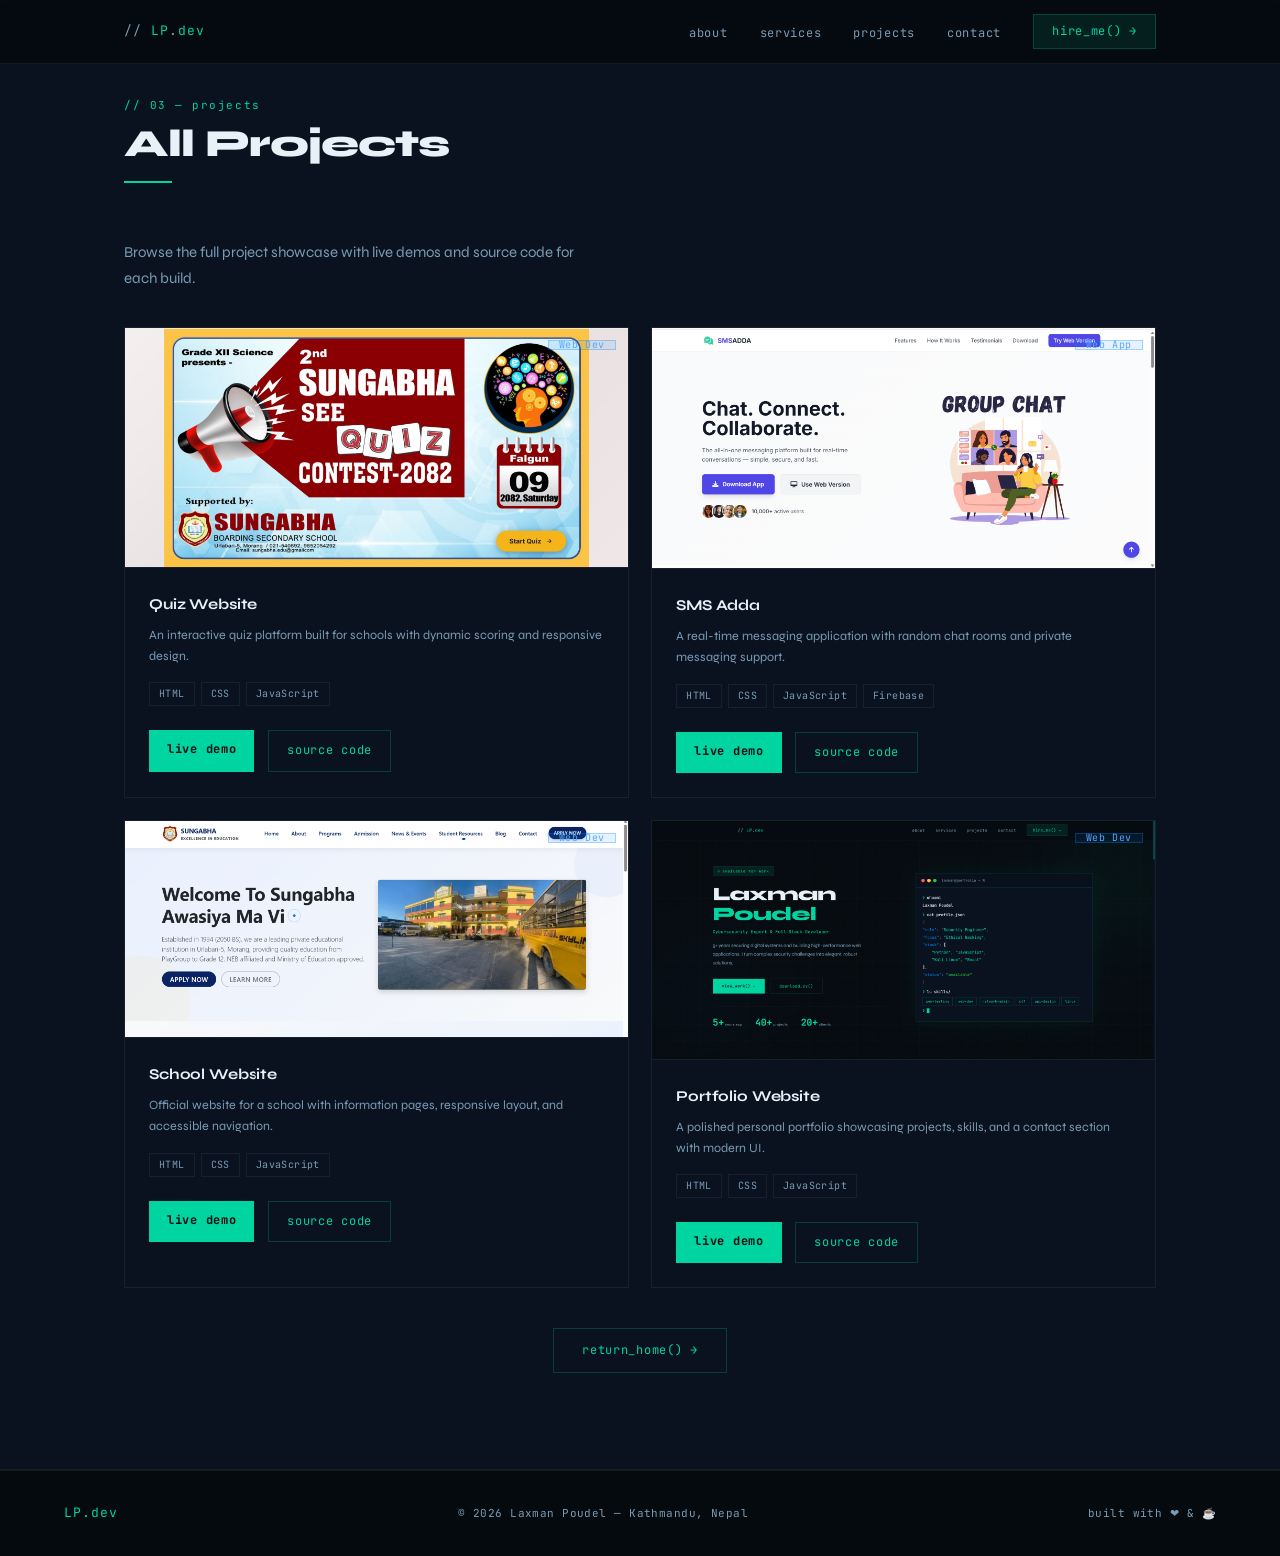
==== projects.html @ dfa95d4b "Add files via upload" ====
<!doctype html>
<html lang="en">
  <head>
    <meta charset="UTF-8" />
    <meta name="viewport" content="width=device-width, initial-scale=1.0" />
    <title>Projects — Laxman Poudel</title>
    <meta
      name="description"
      content="Explore live demos and source code for Laxman Poudel's portfolio projects."
    />
    <meta
      name="keywords"
      content="Laxman Poudel projects, cybersecurity projects, web development portfolio, portfolio showcase, project demos"
    />
    <meta name="robots" content="index, follow, max-snippet:-1, max-image-preview:large, max-video-preview:-1" />
    <link rel="canonical" href="https://laxman-poudel.com.np/projects.html" />
    <link rel="alternate" href="https://laxman-poudel.com.np/projects.html" hreflang="en" />

    <meta property="og:title" content="Projects — Laxman Poudel" />
    <meta property="og:description" content="Explore live demos and source code for Laxman Poudel's portfolio projects." />
    <meta property="og:image" content="https://laxman-poudel.com.np/favicon/android-chrome-512x512.png" />
    <meta property="og:url" content="https://laxman-poudel.com.np/projects.html" />
    <meta property="og:type" content="website" />
    <meta property="og:site_name" content="Laxman Poudel Portfolio" />

    <meta name="twitter:card" content="summary_large_image" />
    <meta name="twitter:title" content="Projects — Laxman Poudel" />
    <meta name="twitter:description" content="Explore live demos and source code for Laxman Poudel's portfolio projects." />
    <meta name="twitter:image" content="https://laxman-poudel.com.np/favicon/android-chrome-512x512.png" />

    <link rel="preconnect" href="https://fonts.googleapis.com" crossorigin />
    <link rel="preconnect" href="https://fonts.gstatic.com" crossorigin />
    <link rel="preload" href="style.css" as="style" />
    <link rel="stylesheet" href="style.css" />
    <link
      href="https://fonts.googleapis.com/css2?family=JetBrains+Mono:wght@400;700&family=Syne:wght@400;600;700;800&display=swap"
      rel="stylesheet"
      crossorigin
    />

    <script type="application/ld+json">
      {
        "@context": "https://schema.org",
        "@graph": [
          {
            "@type": "Person",
            "@id": "https://laxman-poudel.com.np/#person",
            "name": "Laxman Poudel",
            "url": "https://laxman-poudel.com.np/",
            "sameAs": [
              "https://np.linkedin.com/in/laxman-poudel-42a732193",
              "https://github.com/iamlaxman"
            ],
            "jobTitle": "Cybersecurity Expert & Full-Stack Developer"
          },
          {
            "@type": "WebSite",
            "@id": "https://laxman-poudel.com.np/#website",
            "url": "https://laxman-poudel.com.np/",
            "name": "Laxman Poudel Portfolio"
          },
          {
            "@type": "BreadcrumbList",
            "itemListElement": [
              {
                "@type": "ListItem",
                "position": 1,
                "name": "Home",
                "item": "https://laxman-poudel.com.np/"
              },
              {
                "@type": "ListItem",
                "position": 2,
                "name": "Projects",
                "item": "https://laxman-poudel.com.np/projects.html"
              }
            ]
          },
          {
            "@type": "Service",
            "@id": "https://laxman-poudel.com.np/#services",
            "serviceType": "Portfolio Project Showcase",
            "provider": {
              "@id": "https://laxman-poudel.com.np/#person"
            },
            "description": "Project portfolio and case studies illustrating cybersecurity and web development work."
          },
          {
            "@type": "CreativeWork",
            "@id": "https://laxman-poudel.com.np/projects.html#quiz-website",
            "name": "Quiz Website",
            "description": "An interactive quiz platform built for schools with dynamic scoring and responsive design.",
            "url": "https://iamlaxman.github.io/sungabhaseequizfinal",
            "image": "https://laxman-poudel.com.np/images/project_01.png"
          },
          {
            "@type": "CreativeWork",
            "@id": "https://laxman-poudel.com.np/projects.html#sms-adda",
            "name": "SMS Adda",
            "description": "A real-time messaging application with random chat rooms and private messaging support.",
            "url": "https://iamlaxman.github.io/smsadda",
            "image": "https://laxman-poudel.com.np/images/project_02.png"
          },
          {
            "@type": "CreativeWork",
            "@id": "https://laxman-poudel.com.np/projects.html#sungabha-school",
            "name": "School Website",
            "description": "Official website for a school with information pages, responsive layout, and accessible navigation.",
            "url": "https://iamlaxman.github.io/sungabha-school",
            "image": "https://laxman-poudel.com.np/images/project_03.png"
          },
          {
            "@type": "CreativeWork",
            "@id": "https://laxman-poudel.com.np/projects.html#portfolio-website",
            "name": "Portfolio Website",
            "description": "A polished personal portfolio showcasing projects, skills, and a contact section with modern UI.",
            "url": "https://iamlaxman.github.io/modernportfolio",
            "image": "https://laxman-poudel.com.np/images/project_04.png"
          }
        ]
      }
    </script>
  </head>
  <body>
    <div class="noise" aria-hidden="true"></div>
    <div class="grid-bg" aria-hidden="true"></div>
    <div class="glow-orb orb1" aria-hidden="true"></div>
    <div class="glow-orb orb2" aria-hidden="true"></div>

    <nav id="navbar" role="navigation" aria-label="Main navigation">
      <div class="nav-inner">
        <a href="index.html#home" class="logo" aria-label="Laxman Poudel home"
          ><span>// </span>LP<span>.</span>dev</a
        >
        <button
          class="hamburger"
          id="hamburger"
          aria-label="Toggle menu"
          aria-expanded="false"
        >
          <span></span><span></span><span></span>
        </button>
        <ul class="nav-links" id="nav-links" role="list">
          <li><a href="index.html#about">about</a></li>
          <li><a href="index.html#services">services</a></li>
          <li><a href="index.html#projects">projects</a></li>
          <li><a href="index.html#contact">contact</a></li>
        </ul>
        <a href="index.html#contact" class="nav-cta">hire_me() →</a>
      </div>
    </nav>
    <main>
      <h1 class="sr-only">Projects — Portfolio showcase by Laxman Poudel</h1>

    <section class="section section-alt" id="projects" aria-labelledby="projects-title">
      <div class="section-wrap">
        <div class="sec-header">
          <span class="sec-num">// 03 — projects</span>
          <h2 class="sec-title" id="projects-title">All Projects</h2>
          <div class="sec-line" aria-hidden="true"></div>
        </div>
        <p class="hero-desc">
          Browse the full project showcase with live demos and source code for each build.
        </p>
        <div class="projects-grid" role="list">
          <article class="proj-card" role="listitem">
            <div class="proj-img" aria-hidden="true">
              <img src="images/project_01.png" alt="Quiz Website Project" loading="lazy" decoding="async" />
              <span class="proj-badge badge-web">Web Dev</span>
            </div>
            <div class="proj-body">
              <h3 class="proj-title">Quiz Website</h3>
              <p class="proj-desc">
                An interactive quiz platform built for schools with dynamic scoring and responsive design.
              </p>
              <div class="proj-tech" role="list" aria-label="Technologies used">
                <span role="listitem">HTML</span><span role="listitem">CSS</span><span role="listitem">JavaScript</span>
              </div>
              <div class="proj-actions">
                <a href="https://iamlaxman.github.io/sungabhaseequizfinal" class="btn-primary" target="_blank" rel="noopener noreferrer">live demo</a>
                <a href="https://github.com/iamlaxman/sungabhaseequizfinal" class="btn-outline" target="_blank" rel="noopener noreferrer">source code</a>
              </div>
            </div>
          </article>

          <article class="proj-card" role="listitem">
            <div class="proj-img" aria-hidden="true">
              <img src="images/project_02.png" alt="SMS Adda Project" loading="lazy" decoding="async" />
              <span class="proj-badge badge-web">Web App</span>
            </div>
            <div class="proj-body">
              <h3 class="proj-title">SMS Adda</h3>
              <p class="proj-desc">
                A real-time messaging application with random chat rooms and private messaging support.
              </p>
              <div class="proj-tech" role="list" aria-label="Technologies used">
                <span role="listitem">HTML</span><span role="listitem">CSS</span><span role="listitem">JavaScript</span><span role="listitem">Firebase</span>
              </div>
              <div class="proj-actions">
                <a href="https://iamlaxman.github.io/smsadda" class="btn-primary" target="_blank" rel="noopener noreferrer">live demo</a>
                <a href="https://github.com/iamlaxman/smsadda" class="btn-outline" target="_blank" rel="noopener noreferrer">source code</a>
              </div>
            </div>
          </article>

          <article class="proj-card" role="listitem">
            <div class="proj-img" aria-hidden="true">
              <img src="images/project_03.png" alt="Sungabha Awasiya Ma Vi Website Project" loading="lazy" decoding="async" />
              <span class="proj-badge badge-web">Web Dev</span>
            </div>
            <div class="proj-body">
              <h3 class="proj-title">School Website</h3>
              <p class="proj-desc">
                Official website for a school with information pages, responsive layout, and accessible navigation.
              </p>
              <div class="proj-tech" role="list" aria-label="Technologies used">
                <span role="listitem">HTML</span><span role="listitem">CSS</span><span role="listitem">JavaScript</span>
              </div>
              <div class="proj-actions">
                <a href="https://iamlaxman.github.io/sungabha-school" class="btn-primary" target="_blank" rel="noopener noreferrer">live demo</a>
                <a href="https://github.com/iamlaxman/sungabha-school" class="btn-outline" target="_blank" rel="noopener noreferrer">source code</a>
              </div>
            </div>
          </article>

          <article class="proj-card" role="listitem">
            <div class="proj-img" aria-hidden="true">
              <img src="images/project_04.png" alt="Portfolio Website Project" loading="lazy" decoding="async" />
              <span class="proj-badge badge-web">Web Dev</span>
            </div>
            <div class="proj-body">
              <h3 class="proj-title">Portfolio Website</h3>
              <p class="proj-desc">
                A polished personal portfolio showcasing projects, skills, and a contact section with modern UI.
              </p>
              <div class="proj-tech" role="list" aria-label="Technologies used">
                <span role="listitem">HTML</span><span role="listitem">CSS</span><span role="listitem">JavaScript</span>
              </div>
              <div class="proj-actions">
                <a href="https://iamlaxman.github.io/modernportfolio" class="btn-primary" target="_blank" rel="noopener noreferrer">live demo</a>
                <a href="https://github.com/iamlaxman/modernportfolio" class="btn-outline" target="_blank" rel="noopener noreferrer">source code</a>
              </div>
            </div>
          </article>
        </div>
        <div class="projects-cta">
          <a href="index.html#projects" class="btn-outline">return_home() →</a>
        </div>
      </div>
    </section>
    </main>

    <footer role="contentinfo">
      <div class="footer-inner">
        <a href="index.html#home" class="footer-logo">LP.dev</a>
        <p class="footer-text">© <span id="year"></span> Laxman Poudel — Kathmandu, Nepal</p>
        <p class="footer-text">built with ❤ &amp; ☕</p>
      </div>
    </footer>

    <script src="script.js" defer></script>
  </body>
</html>
---- style.css ----
/* =============================================
   LAXMAN POUDEL — PORTFOLIO
   style.css
   ============================================= */

/* ── Reset & Base ── */
*, *::before, *::after {
  margin: 0;
  padding: 0;
  box-sizing: border-box;
}

:root {
  --bg:         #050a0f;
  --bg2:        #0a1220;
  --bg3:        #0f1e30;
  --accent:     #00d4a1;
  --accent2:    #0084ff;
  --accent-dim: rgba(0, 212, 161, 0.10);
  --accent-dim2:rgba(0, 212, 161, 0.18);
  --text:       #e8f0f8;
  --text-muted: #7a9bb5;
  --border:     rgba(0, 212, 161, 0.22);
  --border-sub: rgba(255, 255, 255, 0.06);
  --mono:       'JetBrains Mono', 'Courier New', monospace;
  --sans:       'Syne', sans-serif;
  --nav-h:      64px;
  --max-w:      1160px;
  --ease:       cubic-bezier(0.4, 0, 0.2, 1);
}

html {
  scroll-behavior: smooth;
  scroll-padding-top: var(--nav-h);
}

body {
  background: var(--bg);
  color: var(--text);
  font-family: var(--sans);
  font-size: 16px;
  line-height: 1.6;
  overflow-x: hidden;
  -webkit-font-smoothing: antialiased;
}

a,
button,
input,
textarea,
select,
.proj-card,
.service-card,
.skill-pill,
.c-link,
.btn-primary,
.btn-outline {
  transition: background 0.25s var(--ease),
              color 0.25s var(--ease),
              border-color 0.25s var(--ease),
              transform 0.25s var(--ease),
              box-shadow 0.25s var(--ease);
}

.noise,
.grid-bg,
.glow-orb {
  will-change: transform, opacity;
}

/* ── Accessibility ── */
.sr-only {
  position: absolute;
  width: 1px; height: 1px;
  padding: 0; margin: -1px;
  overflow: hidden;
  clip: rect(0,0,0,0);
  white-space: nowrap;
  border: 0;
}

a:focus-visible,
button:focus-visible,
input:focus-visible,
textarea:focus-visible {
  outline: 2px solid var(--accent);
  outline-offset: 3px;
}

/* ── Background Layers ── */
.noise {
  position: fixed;
  inset: 0;
  pointer-events: none;
  opacity: 0.025;
  background-image: url("data:image/svg+xml,%3Csvg viewBox='0 0 256 256' xmlns='http://www.w3.org/2000/svg'%3E%3Cfilter id='n'%3E%3CfeTurbulence type='fractalNoise' baseFrequency='0.9' numOctaves='4'/%3E%3C/filter%3E%3Crect width='100%25' height='100%25' filter='url(%23n)'/%3E%3C/svg%3E");
  z-index: 0;
}

.grid-bg {
  position: fixed;
  inset: 0;
  pointer-events: none;
  background-image:
    linear-gradient(rgba(0,212,161,0.04) 1px, transparent 1px),
    linear-gradient(90deg, rgba(0,212,161,0.04) 1px, transparent 1px);
  background-size: 48px 48px;
  z-index: 0;
}

.glow-orb {
  position: fixed;
  border-radius: 50%;
  filter: blur(120px);
  pointer-events: none;
  z-index: 0;
  animation: floatOrb 12s ease-in-out infinite;
}
.orb1 {
  width: 600px; height: 600px;
  background: radial-gradient(circle, rgba(0,212,161,0.08), transparent 70%);
  top: -100px; right: -200px;
}
.orb2 {
  width: 500px; height: 500px;
  background: radial-gradient(circle, rgba(0,132,255,0.06), transparent 70%);
  bottom: -50px; left: -100px;
}

@keyframes floatOrb {
  0%, 100% { transform: translate(0, 0); }
  50% { transform: translate(-10px, 12px); }
}

/* ── Navigation ── */
nav {
  position: fixed;
  top: 0; width: 100%;
  z-index: 200;
  height: var(--nav-h);
  border-bottom: 1px solid var(--border-sub);
  background: rgba(5, 10, 15, 0.85);
  backdrop-filter: blur(16px);
  -webkit-backdrop-filter: blur(16px);
  transition: border-color 0.3s var(--ease), background 0.3s var(--ease);
}
nav.scrolled {
  border-bottom-color: var(--border);
  background: rgba(5, 10, 15, 0.96);
}

.nav-inner {
  max-width: var(--max-w);
  margin: 0 auto;
  padding: 0 5%;
  height: 100%;
  display: flex;
  align-items: center;
  gap: 2rem;
}

.logo {
  font-family: var(--mono);
  font-size: 13px;
  color: var(--accent);
  letter-spacing: 0.08em;
  text-decoration: none;
  margin-right: auto;
}
.logo span { color: var(--text-muted); }

.nav-links {
  display: flex;
  gap: 2rem;
  list-style: none;
}
.nav-links a {
  font-family: var(--mono);
  font-size: 12px;
  color: var(--text-muted);
  text-decoration: none;
  letter-spacing: 0.06em;
  transition: color 0.2s;
  position: relative;
  padding-bottom: 2px;
}
.nav-links a::after {
  content: '';
  position: absolute;
  left: 0; bottom: -2px;
  width: 0; height: 1px;
  background: var(--accent);
  transition: width 0.25s var(--ease);
}
.nav-links a:hover { color: var(--accent); }
.nav-links a:hover::after { width: 100%; }

.nav-cta {
  font-family: var(--mono);
  font-size: 12px;
  color: var(--accent);
  text-decoration: none;
  letter-spacing: 0.06em;
  padding: 7px 18px;
  border: 1px solid var(--border);
  background: var(--accent-dim);
  transition: background 0.2s, border-color 0.2s;
  white-space: nowrap;
}
.nav-cta:hover { background: var(--accent-dim2); border-color: var(--accent); }

/* Hamburger */
.hamburger {
  display: none;
  flex-direction: column;
  justify-content: center;
  gap: 5px;
  width: 32px; height: 32px;
  background: none;
  border: none;
  cursor: pointer;
  padding: 4px;
  margin-left: auto;
}
.hamburger span {
  display: block;
  width: 100%; height: 1.5px;
  background: var(--text-muted);
  transition: transform 0.3s var(--ease), opacity 0.2s;
}
.hamburger.open span:nth-child(1) { transform: translateY(6.5px) rotate(45deg); }
.hamburger.open span:nth-child(2) { opacity: 0; }
.hamburger.open span:nth-child(3) { transform: translateY(-6.5px) rotate(-45deg); }

/* ── Hero ── */
.hero {
  position: relative;
  z-index: 1;
  min-height: 100vh;
  display: flex;
  align-items: center;
  padding: calc(var(--nav-h) + 3rem) 5% 4rem;
}

.hero-inner {
  max-width: var(--max-w);
  margin: 0 auto;
  width: 100%;
  display: grid;
  grid-template-columns: 1fr 1fr;
  gap: 5rem;
  align-items: center;
}

/* Animate-in classes */
.hero-text, .terminal-card {
  opacity: 0;
  transform: translateY(24px);
  transition: opacity 0.7s var(--ease), transform 0.7s var(--ease);
}
.hero-text.visible { opacity: 1; transform: none; }
.terminal-card.visible { opacity: 1; transform: none; transition-delay: 0.15s; }

/* Tag */
.tag {
  display: inline-flex;
  align-items: center;
  gap: 8px;
  font-family: var(--mono);
  font-size: 11px;
  color: var(--accent);
  letter-spacing: 0.12em;
  margin-bottom: 1.5rem;
  padding: 5px 14px;
  border: 1px solid var(--border);
  background: var(--accent-dim);
}
.pulse-dot {
  width: 7px; height: 7px;
  background: var(--accent);
  border-radius: 50%;
  animation: pulse 2s infinite;
}
@keyframes pulse {
  0%, 100% { opacity: 1; }
  50%       { opacity: 0.25; }
}

h1 {
  font-size: clamp(2.6rem, 4.5vw, 3.6rem);
  font-weight: 800;
  line-height: 1.06;
  letter-spacing: -0.025em;
  margin-bottom: 0.8rem;
}
.accent-text { color: var(--accent); }

.hero-role {
  font-family: var(--mono);
  font-size: 13px;
  color: var(--accent);
  letter-spacing: 0.04em;
  margin-bottom: 1.2rem;
}

.hero-desc {
  color: var(--text-muted);
  line-height: 1.75;
  font-size: 15px;
  max-width: 480px;
  margin-bottom: 2.2rem;
}

.hero-btns {
  display: flex;
  gap: 1rem;
  flex-wrap: wrap;
  margin-bottom: 2.5rem;
}

/* Buttons */
.btn-primary, .btn-outline {
  display: inline-block;
  font-family: var(--mono);
  font-size: 12px;
  letter-spacing: 0.06em;
  padding: 12px 28px;
  text-decoration: none;
  cursor: pointer;
  border: none;
  transition: transform 0.2s var(--ease), background 0.2s, border-color 0.2s;
}
.btn-primary {
  background: var(--accent);
  color: var(--bg);
  font-weight: 700;
}
.btn-primary:hover { background: #00ffbf; transform: translateY(-2px); }

.btn-outline {
  background: transparent;
  color: var(--accent);
  border: 1px solid var(--border);
}
.btn-outline:hover { background: var(--accent-dim); transform: translateY(-2px); }

/* Stats */
.hero-stats {
  display: flex;
  gap: 2.5rem;
  padding-top: 2rem;
  border-top: 1px solid var(--border-sub);
}
.stat-num {
  font-family: var(--mono);
  font-size: 1.8rem;
  font-weight: 700;
  color: var(--accent);
  line-height: 1;
}
.stat-label {
  font-size: 11px;
  color: var(--text-muted);
  letter-spacing: 0.06em;
  margin-top: 4px;
}

/* ── Terminal Card ── */
.terminal-card {
  background: var(--bg2);
  border: 1px solid var(--border);
  box-shadow: 0 0 60px rgba(0,212,161,0.06);
}

.term-bar {
  padding: 12px 16px;
  border-bottom: 1px solid var(--border);
  display: flex;
  align-items: center;
  gap: 7px;
  background: rgba(0,0,0,0.15);
}
.dot {
  width: 11px; height: 11px;
  border-radius: 50%;
  flex-shrink: 0;
}
.dot-r { background: #ff5f56; }
.dot-y { background: #ffbd2e; }
.dot-g { background: #27c93f; }
.term-title {
  font-family: var(--mono);
  font-size: 11px;
  color: var(--text-muted);
  margin-left: 8px;
}

.term-body {
  padding: 20px;
  font-family: var(--mono);
  font-size: 12px;
  line-height: 1.95;
  color: var(--text-muted);
  min-height: 260px;
}

/* terminal colours */
.prompt  { color: var(--accent); }
.cmd     { color: var(--text); }
.out-key { color: var(--accent2); }
.out-str { color: var(--accent); }
.out-val { color: var(--text); }
.out-cm  { color: rgba(255,255,255,0.2); }
.out-ok  { color: #27c93f; }

.caret {
  display: inline-block;
  width: 8px; height: 14px;
  background: var(--accent);
  vertical-align: -3px;
  animation: blink 0.85s step-start infinite;
}
@keyframes blink {
  0%, 100% { opacity: 1; }
  50%       { opacity: 0; }
}

.s-tags {
  display: flex;
  flex-wrap: wrap;
  gap: 7px;
  margin: 4px 0;
}
.s-tag {
  font-family: var(--mono);
  font-size: 10px;
  padding: 3px 10px;
  border: 1px solid rgba(0,212,161,0.28);
  color: var(--accent);
  letter-spacing: 0.04em;
}

/* ── Tech Strip ── */
.tech-strip {
  position: relative;
  z-index: 1;
  background: var(--bg2);
  border-top: 1px solid var(--border-sub);
  border-bottom: 1px solid var(--border-sub);
}
.tech-strip-inner {
  max-width: var(--max-w);
  margin: 0 auto;
  padding: 1.3rem 5%;
  display: flex;
  align-items: center;
  gap: 2.5rem;
  flex-wrap: wrap;
}
.strip-label {
  font-family: var(--mono);
  font-size: 10px;
  color: var(--text-muted);
  letter-spacing: 0.14em;
  white-space: nowrap;
}
.marquee-wrapper {
  flex: 1;
  overflow: hidden;
  mask-image: linear-gradient(90deg, transparent, black 10%, black 90%, transparent);
  -webkit-mask-image: linear-gradient(90deg, transparent, black 10%, black 90%, transparent);
}

.marquee-track {
  display: flex;
  gap: 2.5rem;
  width: max-content;
  animation: marquee 22s linear infinite;
}

.marquee-track span {
  font-family: var(--mono);
  font-size: 12px;
  color: rgba(255, 255, 255, 0.25);
  letter-spacing: 0.06em;
  white-space: nowrap;
  transition: color 0.2s;
  cursor: default;
}

.marquee-track span:hover {
  color: var(--accent);
}

/* pause on hover */
.marquee-wrapper:hover .marquee-track {
  animation-play-state: paused;
}

@keyframes marquee {
  from { transform: translateX(0); }
  to   { transform: translateX(-50%); }
}

/* respect reduced motion */
@media (prefers-reduced-motion: reduce) {
  .marquee-track { animation: none; }
}
.strip-items span {
  font-family: var(--mono);
  font-size: 12px;
  color: rgba(255,255,255,0.2);
  letter-spacing: 0.04em;
  transition: color 0.2s;
}
.strip-items span:hover { color: rgba(255,255,255,0.5); }

/* ── Sections ── */
.section { position: relative; z-index: 1; }
.section-alt {
  background: var(--bg2);
  border-top: 1px solid var(--border-sub);
  border-bottom: 1px solid var(--border-sub);
}

.section-wrap {
  max-width: var(--max-w);
  margin: 0 auto;
  padding: 6rem 5%;
}

.sec-header { margin-bottom: 3.5rem; }
.sec-num {
  display: block;
  font-family: var(--mono);
  font-size: 11px;
  color: var(--accent);
  letter-spacing: 0.14em;
  margin-bottom: 0.5rem;
}
.sec-title {
  font-size: clamp(1.8rem, 3vw, 2.5rem);
  font-weight: 800;
  letter-spacing: -0.025em;
  line-height: 1.1;
}
.sec-line {
  width: 48px; height: 2px;
  background: var(--accent);
  margin-top: 1rem;
}

/* ── About ── */
.about-grid {
  display: grid;
  grid-template-columns: 1fr 1fr;
  gap: 5rem;
  align-items: start;
}
.about-text { color: var(--text-muted); line-height: 1.8; }
.about-text p { margin-bottom: 1rem; }
.about-text strong { color: var(--text); }

.about-image {
  width: 100%;
  min-height: 420px;
  overflow: hidden;
  margin: 0;
  border: 3px solid var(--accent);
  box-shadow: 0 0 0 6px rgba(0,212,161,0.2);
}
.about-image img {
  width: 100%;
  height: 100%;
  object-fit: cover;
  object-position: center;
}

.about-content {
  display: flex;
  flex-direction: column;
  gap: 1.8rem;
}

.quote {
  margin-top: 1.8rem;
  padding: 1.1rem 1.4rem;
  border-left: 2px solid var(--accent);
  background: var(--accent-dim);
}
.quote p {
  font-family: var(--mono);
  font-size: 12px;
  color: var(--accent);
  margin-bottom: 0.4rem !important;
  font-style: normal;
}
.quote cite {
  font-family: var(--mono);
  font-size: 10px;
  color: var(--text-muted);
  font-style: normal;
}

.skill-icons {
  display: flex;
  flex-wrap: wrap;
  gap: 0.9rem;
}
.skill-pill {
  display: inline-flex;
  align-items: center;
  gap: 0.5rem;
  background: rgba(0,212,161,0.08);
  border: 1px solid rgba(0,212,161,0.16);
  color: var(--text);
  font-family: var(--mono);
  font-size: 11px;
  letter-spacing: 0.04em;
  padding: 0.8rem 1rem;
  border-radius: 999px;
  white-space: nowrap;
}

/* ── Services ── */
.services-grid {
  display: grid;
  grid-template-columns: repeat(3, 1fr);
  gap: 1.4rem;
}
.service-card {
  background: var(--bg3);
  border: 1px solid var(--border-sub);
  padding: 2rem;
  position: relative;
  overflow: hidden;
  transition: border-color 0.3s, transform 0.3s var(--ease), box-shadow 0.3s;
}
.service-card::before {
  content: '';
  position: absolute;
  top: 0; left: 0; right: 0;
  height: 1px;
  background: linear-gradient(90deg, transparent, var(--accent), transparent);
  opacity: 0;
  transition: opacity 0.3s;
}
.service-card:hover {
  border-color: var(--border);
  transform: translateY(-4px);
  box-shadow: 0 12px 40px rgba(0,0,0,0.3);
}
.service-card:hover::before { opacity: 1; }

.svc-icon {
  font-size: 1.8rem;
  margin-bottom: 1.1rem;
  display: block;
}
.svc-name {
  font-size: 16px;
  font-weight: 700;
  letter-spacing: -0.01em;
  margin-bottom: 0.6rem;
}
.svc-desc {
  color: var(--text-muted);
  font-size: 13px;
  line-height: 1.7;
}

/* ── Projects ── */
.projects-grid {
  display: grid;
  grid-template-columns: repeat(2, 1fr);
  gap: 1.4rem;
}
.proj-card {
  background: var(--bg2);
  border: 1px solid var(--border-sub);
  overflow: hidden;
  transition: border-color 0.3s, transform 0.3s var(--ease), box-shadow 0.3s;
}
.proj-card:hover {
  border-color: var(--border);
  transform: translateY(-3px);
  box-shadow: 0 12px 40px rgba(0,0,0,0.3);
}

.proj-img {
  position: relative;
  overflow: hidden;
  border-bottom: 1px solid var(--border-sub);
  line-height: 0;
}
.proj-img img {
  width: 100%;
  height: auto;
  display: block;
  transition: transform 0.4s var(--ease);
}
.proj-card:hover .proj-img img { transform: scale(1.02); }

.proj-img svg {
  width: 100%;
  height: auto;
  display: block;
  transition: transform 0.4s var(--ease);
}
.proj-card:hover .proj-img svg { transform: scale(1.02); }

.proj-badge {
  position: absolute;
  top: 12px; right: 12px;
  font-family: var(--mono);
  font-size: 10px;
  letter-spacing: 0.06em;
  padding: 4px 10px;
}
.badge-sec  { background: rgba(0,212,161,0.1); border: 1px solid rgba(0,212,161,0.3); color: var(--accent); }
.badge-web  { background: rgba(0,132,255,0.1); border: 1px solid rgba(0,132,255,0.3); color: #58a6ff; }
.badge-dash { background: rgba(255,180,0,0.1); border: 1px solid rgba(255,180,0,0.3); color: #fbbf24; }

.proj-body { padding: 1.5rem; }
.proj-title {
  font-size: 15px;
  font-weight: 700;
  letter-spacing: -0.01em;
  margin-bottom: 0.5rem;
}
.proj-desc {
  color: var(--text-muted);
  font-size: 12.5px;
  line-height: 1.7;
  margin-bottom: 1rem;
}
.proj-tech {
  display: flex;
  flex-wrap: wrap;
  gap: 6px;
}
.proj-tech span {
  font-family: var(--mono);
  font-size: 10px;
  color: var(--text-muted);
  padding: 3px 9px;
  border: 1px solid var(--border-sub);
  letter-spacing: 0.04em;
}

.proj-actions {
  margin-top: 1.5rem;
  display: flex;
  flex-wrap: wrap;
  gap: 0.85rem;
}
.proj-actions .btn-primary,
.proj-actions .btn-outline {
  padding: 10px 18px;
}

.projects-cta {
  text-align: center;
  margin-top: 2.5rem;
}

/* ── Contact ── */
.contact-inner {
  display: grid;
  grid-template-columns: 1fr 1fr;
  gap: 5rem;
  align-items: start;
}
.contact-left { color: var(--text-muted); line-height: 1.8; }
.contact-left p { margin-bottom: 1rem; }

.contact-links {
  display: flex;
  flex-direction: column;
  gap: 10px;
  margin-top: 2rem;
}
.c-link {
  display: flex;
  align-items: center;
  gap: 12px;
  font-family: var(--mono);
  font-size: 12px;
  color: var(--text-muted);
  text-decoration: none;
  padding: 10px 14px;
  border: 1px solid var(--border-sub);
  transition: border-color 0.2s, color 0.2s, background 0.2s;
  word-break: break-all;
}
.c-link:hover {
  border-color: var(--border);
  color: var(--accent);
  background: var(--accent-dim);
}
.c-link-icon {
  font-size: 15px;
  flex-shrink: 0;
}

/* Contact Form */
.contact-form { display: flex; flex-direction: column; gap: 1.1rem; }
.form-group { display: flex; flex-direction: column; gap: 4px; }

.contact-form input,
.contact-form textarea {
  width: 100%;
  background: var(--bg3);
  border: 1px solid rgba(255,255,255,0.10);
  padding: 12px 16px;
  color: var(--text);
  font-family: var(--mono);
  font-size: 12px;
  outline: none;
  transition: border-color 0.2s, box-shadow 0.2s;
  resize: vertical;
  appearance: none;
  -webkit-appearance: none;
}
.contact-form input::placeholder,
.contact-form textarea::placeholder { color: var(--text-muted); }

.contact-form input:focus,
.contact-form textarea:focus {
  border-color: var(--accent);
  box-shadow: 0 0 0 3px rgba(0,212,161,0.08);
}
.contact-form input.error,
.contact-form textarea.error { border-color: #ff5a5a; }

.field-error {
  font-family: var(--mono);
  font-size: 10px;
  color: #ff5a5a;
  display: none;
}
.field-error.visible { display: block; }

.form-submit {
  width: 100%;
  background: var(--accent);
  color: var(--bg);
  font-family: var(--mono);
  font-size: 12px;
  font-weight: 700;
  padding: 13px;
  border: none;
  cursor: pointer;
  letter-spacing: 0.08em;
  transition: background 0.2s, transform 0.2s var(--ease), opacity 0.2s;
  margin-top: 0.2rem;
  position: relative;
}
.form-submit:hover:not(:disabled) { background: #00ffbf; transform: translateY(-1px); }
.form-submit:disabled { opacity: 0.6; cursor: not-allowed; }

.form-success {
  font-family: var(--mono);
  font-size: 12px;
  color: var(--accent);
  padding: 12px 16px;
  border: 1px solid var(--border);
  background: var(--accent-dim);
  text-align: center;
}

/* ── Footer ── */
footer {
  position: relative;
  z-index: 1;
  border-top: 1px solid var(--border-sub);
  padding: 2rem 5%;
}
.footer-inner {
  max-width: var(--max-w);
  margin: 0 auto;
  display: flex;
  align-items: center;
  justify-content: space-between;
  flex-wrap: wrap;
  gap: 1rem;
}
.footer-logo {
  font-family: var(--mono);
  font-size: 13px;
  color: var(--accent);
  text-decoration: none;
  letter-spacing: 0.08em;
}
.footer-text {
  font-family: var(--mono);
  font-size: 11px;
  color: var(--text-muted);
  letter-spacing: 0.04em;
}

/* ── Intersection Observer animations ── */
.fade-up {
  opacity: 0;
  transform: translateY(28px);
  transition: opacity 0.65s var(--ease), transform 0.65s var(--ease);
}
.fade-up.visible { opacity: 1; transform: none; }

/* stagger children */
.services-grid .service-card,
.projects-grid .proj-card {
  opacity: 0;
  transform: translateY(24px);
  transition: opacity 0.55s var(--ease), transform 0.55s var(--ease),
              border-color 0.3s, box-shadow 0.3s;
}
.services-grid .service-card.visible,
.projects-grid .proj-card.visible { opacity: 1; transform: translateY(0); }

/* ── Responsive ── */
@media (max-width: 960px) {
  .hero-inner {
    grid-template-columns: 1fr;
    gap: 3rem;
    text-align: left;
  }
  .hero-desc { max-width: 100%; }
  .about-grid {
    grid-template-columns: 1fr;
    gap: 3rem;
  }
  .about-image {
    justify-self: start; /* Align image to start on smaller screens */
  }
  .contact-inner {
    grid-template-columns: 1fr;
    gap: 3rem;
  }
  .services-grid { grid-template-columns: 1fr 1fr; }
}

@media (max-width: 720px) {
  .nav-links {
    display: none;
    position: fixed;
    top: var(--nav-h);
    left: 0; right: 0;
    background: rgba(5,10,15,0.97);
    border-bottom: 1px solid var(--border);
    flex-direction: column;
    padding: 1.5rem 5%;
    gap: 1.2rem;
    backdrop-filter: blur(16px);
    -webkit-backdrop-filter: blur(16px);
  }
  .nav-links.open { display: flex; }
  .nav-links a { font-size: 14px; }
  .hamburger { display: flex; }
  .nav-cta { display: none; }
  .projects-grid { grid-template-columns: 1fr; }
}

@media (max-width: 520px) {
  .services-grid { grid-template-columns: 1fr; }
  .hero-stats { gap: 1.5rem; }
  .hero-btns { flex-direction: column; }
  .btn-primary, .btn-outline { text-align: center; }
  .section-wrap { padding: 4rem 5%; }
  .footer-inner { flex-direction: column; text-align: center; }
}

/* ── Scrollbar ── */
::-webkit-scrollbar { width: 6px; }
::-webkit-scrollbar-track { background: var(--bg2); }
::-webkit-scrollbar-thumb {
  background: rgba(0,212,161,0.3);
  border-radius: 3px;
}
::-webkit-scrollbar-thumb:hover { background: rgba(0,212,161,0.55); }

/* ── Selection ── */
::selection { background: rgba(0,212,161,0.25); color: var(--text); }
---- style.css ----
/* =============================================
   LAXMAN POUDEL — PORTFOLIO
   style.css
   ============================================= */

/* ── Reset & Base ── */
*, *::before, *::after {
  margin: 0;
  padding: 0;
  box-sizing: border-box;
}

:root {
  --bg:         #050a0f;
  --bg2:        #0a1220;
  --bg3:        #0f1e30;
  --accent:     #00d4a1;
  --accent2:    #0084ff;
  --accent-dim: rgba(0, 212, 161, 0.10);
  --accent-dim2:rgba(0, 212, 161, 0.18);
  --text:       #e8f0f8;
  --text-muted: #7a9bb5;
  --border:     rgba(0, 212, 161, 0.22);
  --border-sub: rgba(255, 255, 255, 0.06);
  --mono:       'JetBrains Mono', 'Courier New', monospace;
  --sans:       'Syne', sans-serif;
  --nav-h:      64px;
  --max-w:      1160px;
  --ease:       cubic-bezier(0.4, 0, 0.2, 1);
}

html {
  scroll-behavior: smooth;
  scroll-padding-top: var(--nav-h);
}

body {
  background: var(--bg);
  color: var(--text);
  font-family: var(--sans);
  font-size: 16px;
  line-height: 1.6;
  overflow-x: hidden;
  -webkit-font-smoothing: antialiased;
}

a,
button,
input,
textarea,
select,
.proj-card,
.service-card,
.skill-pill,
.c-link,
.btn-primary,
.btn-outline {
  transition: background 0.25s var(--ease),
              color 0.25s var(--ease),
              border-color 0.25s var(--ease),
              transform 0.25s var(--ease),
              box-shadow 0.25s var(--ease);
}

.noise,
.grid-bg,
.glow-orb {
  will-change: transform, opacity;
}

/* ── Accessibility ── */
.sr-only {
  position: absolute;
  width: 1px; height: 1px;
  padding: 0; margin: -1px;
  overflow: hidden;
  clip: rect(0,0,0,0);
  white-space: nowrap;
  border: 0;
}

a:focus-visible,
button:focus-visible,
input:focus-visible,
textarea:focus-visible {
  outline: 2px solid var(--accent);
  outline-offset: 3px;
}

/* ── Background Layers ── */
.noise {
  position: fixed;
  inset: 0;
  pointer-events: none;
  opacity: 0.025;
  background-image: url("data:image/svg+xml,%3Csvg viewBox='0 0 256 256' xmlns='http://www.w3.org/2000/svg'%3E%3Cfilter id='n'%3E%3CfeTurbulence type='fractalNoise' baseFrequency='0.9' numOctaves='4'/%3E%3C/filter%3E%3Crect width='100%25' height='100%25' filter='url(%23n)'/%3E%3C/svg%3E");
  z-index: 0;
}

.grid-bg {
  position: fixed;
  inset: 0;
  pointer-events: none;
  background-image:
    linear-gradient(rgba(0,212,161,0.04) 1px, transparent 1px),
    linear-gradient(90deg, rgba(0,212,161,0.04) 1px, transparent 1px);
  background-size: 48px 48px;
  z-index: 0;
}

.glow-orb {
  position: fixed;
  border-radius: 50%;
  filter: blur(120px);
  pointer-events: none;
  z-index: 0;
  animation: floatOrb 12s ease-in-out infinite;
}
.orb1 {
  width: 600px; height: 600px;
  background: radial-gradient(circle, rgba(0,212,161,0.08), transparent 70%);
  top: -100px; right: -200px;
}
.orb2 {
  width: 500px; height: 500px;
  background: radial-gradient(circle, rgba(0,132,255,0.06), transparent 70%);
  bottom: -50px; left: -100px;
}

@keyframes floatOrb {
  0%, 100% { transform: translate(0, 0); }
  50% { transform: translate(-10px, 12px); }
}

/* ── Navigation ── */
nav {
  position: fixed;
  top: 0; width: 100%;
  z-index: 200;
  height: var(--nav-h);
  border-bottom: 1px solid var(--border-sub);
  background: rgba(5, 10, 15, 0.85);
  backdrop-filter: blur(16px);
  -webkit-backdrop-filter: blur(16px);
  transition: border-color 0.3s var(--ease), background 0.3s var(--ease);
}
nav.scrolled {
  border-bottom-color: var(--border);
  background: rgba(5, 10, 15, 0.96);
}

.nav-inner {
  max-width: var(--max-w);
  margin: 0 auto;
  padding: 0 5%;
  height: 100%;
  display: flex;
  align-items: center;
  gap: 2rem;
}

.logo {
  font-family: var(--mono);
  font-size: 13px;
  color: var(--accent);
  letter-spacing: 0.08em;
  text-decoration: none;
  margin-right: auto;
}
.logo span { color: var(--text-muted); }

.nav-links {
  display: flex;
  gap: 2rem;
  list-style: none;
}
.nav-links a {
  font-family: var(--mono);
  font-size: 12px;
  color: var(--text-muted);
  text-decoration: none;
  letter-spacing: 0.06em;
  transition: color 0.2s;
  position: relative;
  padding-bottom: 2px;
}
.nav-links a::after {
  content: '';
  position: absolute;
  left: 0; bottom: -2px;
  width: 0; height: 1px;
  background: var(--accent);
  transition: width 0.25s var(--ease);
}
.nav-links a:hover { color: var(--accent); }
.nav-links a:hover::after { width: 100%; }

.nav-cta {
  font-family: var(--mono);
  font-size: 12px;
  color: var(--accent);
  text-decoration: none;
  letter-spacing: 0.06em;
  padding: 7px 18px;
  border: 1px solid var(--border);
  background: var(--accent-dim);
  transition: background 0.2s, border-color 0.2s;
  white-space: nowrap;
}
.nav-cta:hover { background: var(--accent-dim2); border-color: var(--accent); }

/* Hamburger */
.hamburger {
  display: none;
  flex-direction: column;
  justify-content: center;
  gap: 5px;
  width: 32px; height: 32px;
  background: none;
  border: none;
  cursor: pointer;
  padding: 4px;
  margin-left: auto;
}
.hamburger span {
  display: block;
  width: 100%; height: 1.5px;
  background: var(--text-muted);
  transition: transform 0.3s var(--ease), opacity 0.2s;
}
.hamburger.open span:nth-child(1) { transform: translateY(6.5px) rotate(45deg); }
.hamburger.open span:nth-child(2) { opacity: 0; }
.hamburger.open span:nth-child(3) { transform: translateY(-6.5px) rotate(-45deg); }

/* ── Hero ── */
.hero {
  position: relative;
  z-index: 1;
  min-height: 100vh;
  display: flex;
  align-items: center;
  padding: calc(var(--nav-h) + 3rem) 5% 4rem;
}

.hero-inner {
  max-width: var(--max-w);
  margin: 0 auto;
  width: 100%;
  display: grid;
  grid-template-columns: 1fr 1fr;
  gap: 5rem;
  align-items: center;
}

/* Animate-in classes */
.hero-text, .terminal-card {
  opacity: 0;
  transform: translateY(24px);
  transition: opacity 0.7s var(--ease), transform 0.7s var(--ease);
}
.hero-text.visible { opacity: 1; transform: none; }
.terminal-card.visible { opacity: 1; transform: none; transition-delay: 0.15s; }

/* Tag */
.tag {
  display: inline-flex;
  align-items: center;
  gap: 8px;
  font-family: var(--mono);
  font-size: 11px;
  color: var(--accent);
  letter-spacing: 0.12em;
  margin-bottom: 1.5rem;
  padding: 5px 14px;
  border: 1px solid var(--border);
  background: var(--accent-dim);
}
.pulse-dot {
  width: 7px; height: 7px;
  background: var(--accent);
  border-radius: 50%;
  animation: pulse 2s infinite;
}
@keyframes pulse {
  0%, 100% { opacity: 1; }
  50%       { opacity: 0.25; }
}

h1 {
  font-size: clamp(2.6rem, 4.5vw, 3.6rem);
  font-weight: 800;
  line-height: 1.06;
  letter-spacing: -0.025em;
  margin-bottom: 0.8rem;
}
.accent-text { color: var(--accent); }

.hero-role {
  font-family: var(--mono);
  font-size: 13px;
  color: var(--accent);
  letter-spacing: 0.04em;
  margin-bottom: 1.2rem;
}

.hero-desc {
  color: var(--text-muted);
  line-height: 1.75;
  font-size: 15px;
  max-width: 480px;
  margin-bottom: 2.2rem;
}

.hero-btns {
  display: flex;
  gap: 1rem;
  flex-wrap: wrap;
  margin-bottom: 2.5rem;
}

/* Buttons */
.btn-primary, .btn-outline {
  display: inline-block;
  font-family: var(--mono);
  font-size: 12px;
  letter-spacing: 0.06em;
  padding: 12px 28px;
  text-decoration: none;
  cursor: pointer;
  border: none;
  transition: transform 0.2s var(--ease), background 0.2s, border-color 0.2s;
}
.btn-primary {
  background: var(--accent);
  color: var(--bg);
  font-weight: 700;
}
.btn-primary:hover { background: #00ffbf; transform: translateY(-2px); }

.btn-outline {
  background: transparent;
  color: var(--accent);
  border: 1px solid var(--border);
}
.btn-outline:hover { background: var(--accent-dim); transform: translateY(-2px); }

/* Stats */
.hero-stats {
  display: flex;
  gap: 2.5rem;
  padding-top: 2rem;
  border-top: 1px solid var(--border-sub);
}
.stat-num {
  font-family: var(--mono);
  font-size: 1.8rem;
  font-weight: 700;
  color: var(--accent);
  line-height: 1;
}
.stat-label {
  font-size: 11px;
  color: var(--text-muted);
  letter-spacing: 0.06em;
  margin-top: 4px;
}

/* ── Terminal Card ── */
.terminal-card {
  background: var(--bg2);
  border: 1px solid var(--border);
  box-shadow: 0 0 60px rgba(0,212,161,0.06);
}

.term-bar {
  padding: 12px 16px;
  border-bottom: 1px solid var(--border);
  display: flex;
  align-items: center;
  gap: 7px;
  background: rgba(0,0,0,0.15);
}
.dot {
  width: 11px; height: 11px;
  border-radius: 50%;
  flex-shrink: 0;
}
.dot-r { background: #ff5f56; }
.dot-y { background: #ffbd2e; }
.dot-g { background: #27c93f; }
.term-title {
  font-family: var(--mono);
  font-size: 11px;
  color: var(--text-muted);
  margin-left: 8px;
}

.term-body {
  padding: 20px;
  font-family: var(--mono);
  font-size: 12px;
  line-height: 1.95;
  color: var(--text-muted);
  min-height: 260px;
}

/* terminal colours */
.prompt  { color: var(--accent); }
.cmd     { color: var(--text); }
.out-key { color: var(--accent2); }
.out-str { color: var(--accent); }
.out-val { color: var(--text); }
.out-cm  { color: rgba(255,255,255,0.2); }
.out-ok  { color: #27c93f; }

.caret {
  display: inline-block;
  width: 8px; height: 14px;
  background: var(--accent);
  vertical-align: -3px;
  animation: blink 0.85s step-start infinite;
}
@keyframes blink {
  0%, 100% { opacity: 1; }
  50%       { opacity: 0; }
}

.s-tags {
  display: flex;
  flex-wrap: wrap;
  gap: 7px;
  margin: 4px 0;
}
.s-tag {
  font-family: var(--mono);
  font-size: 10px;
  padding: 3px 10px;
  border: 1px solid rgba(0,212,161,0.28);
  color: var(--accent);
  letter-spacing: 0.04em;
}

/* ── Tech Strip ── */
.tech-strip {
  position: relative;
  z-index: 1;
  background: var(--bg2);
  border-top: 1px solid var(--border-sub);
  border-bottom: 1px solid var(--border-sub);
}
.tech-strip-inner {
  max-width: var(--max-w);
  margin: 0 auto;
  padding: 1.3rem 5%;
  display: flex;
  align-items: center;
  gap: 2.5rem;
  flex-wrap: wrap;
}
.strip-label {
  font-family: var(--mono);
  font-size: 10px;
  color: var(--text-muted);
  letter-spacing: 0.14em;
  white-space: nowrap;
}
.marquee-wrapper {
  flex: 1;
  overflow: hidden;
  mask-image: linear-gradient(90deg, transparent, black 10%, black 90%, transparent);
  -webkit-mask-image: linear-gradient(90deg, transparent, black 10%, black 90%, transparent);
}

.marquee-track {
  display: flex;
  gap: 2.5rem;
  width: max-content;
  animation: marquee 22s linear infinite;
}

.marquee-track span {
  font-family: var(--mono);
  font-size: 12px;
  color: rgba(255, 255, 255, 0.25);
  letter-spacing: 0.06em;
  white-space: nowrap;
  transition: color 0.2s;
  cursor: default;
}

.marquee-track span:hover {
  color: var(--accent);
}

/* pause on hover */
.marquee-wrapper:hover .marquee-track {
  animation-play-state: paused;
}

@keyframes marquee {
  from { transform: translateX(0); }
  to   { transform: translateX(-50%); }
}

/* respect reduced motion */
@media (prefers-reduced-motion: reduce) {
  .marquee-track { animation: none; }
}
.strip-items span {
  font-family: var(--mono);
  font-size: 12px;
  color: rgba(255,255,255,0.2);
  letter-spacing: 0.04em;
  transition: color 0.2s;
}
.strip-items span:hover { color: rgba(255,255,255,0.5); }

/* ── Sections ── */
.section { position: relative; z-index: 1; }
.section-alt {
  background: var(--bg2);
  border-top: 1px solid var(--border-sub);
  border-bottom: 1px solid var(--border-sub);
}

.section-wrap {
  max-width: var(--max-w);
  margin: 0 auto;
  padding: 6rem 5%;
}

.sec-header { margin-bottom: 3.5rem; }
.sec-num {
  display: block;
  font-family: var(--mono);
  font-size: 11px;
  color: var(--accent);
  letter-spacing: 0.14em;
  margin-bottom: 0.5rem;
}
.sec-title {
  font-size: clamp(1.8rem, 3vw, 2.5rem);
  font-weight: 800;
  letter-spacing: -0.025em;
  line-height: 1.1;
}
.sec-line {
  width: 48px; height: 2px;
  background: var(--accent);
  margin-top: 1rem;
}

/* ── About ── */
.about-grid {
  display: grid;
  grid-template-columns: 1fr 1fr;
  gap: 5rem;
  align-items: start;
}
.about-text { color: var(--text-muted); line-height: 1.8; }
.about-text p { margin-bottom: 1rem; }
.about-text strong { color: var(--text); }

.about-image {
  width: 100%;
  min-height: 420px;
  overflow: hidden;
  margin: 0;
  border: 3px solid var(--accent);
  box-shadow: 0 0 0 6px rgba(0,212,161,0.2);
}
.about-image img {
  width: 100%;
  height: 100%;
  object-fit: cover;
  object-position: center;
}

.about-content {
  display: flex;
  flex-direction: column;
  gap: 1.8rem;
}

.quote {
  margin-top: 1.8rem;
  padding: 1.1rem 1.4rem;
  border-left: 2px solid var(--accent);
  background: var(--accent-dim);
}
.quote p {
  font-family: var(--mono);
  font-size: 12px;
  color: var(--accent);
  margin-bottom: 0.4rem !important;
  font-style: normal;
}
.quote cite {
  font-family: var(--mono);
  font-size: 10px;
  color: var(--text-muted);
  font-style: normal;
}

.skill-icons {
  display: flex;
  flex-wrap: wrap;
  gap: 0.9rem;
}
.skill-pill {
  display: inline-flex;
  align-items: center;
  gap: 0.5rem;
  background: rgba(0,212,161,0.08);
  border: 1px solid rgba(0,212,161,0.16);
  color: var(--text);
  font-family: var(--mono);
  font-size: 11px;
  letter-spacing: 0.04em;
  padding: 0.8rem 1rem;
  border-radius: 999px;
  white-space: nowrap;
}

/* ── Services ── */
.services-grid {
  display: grid;
  grid-template-columns: repeat(3, 1fr);
  gap: 1.4rem;
}
.service-card {
  background: var(--bg3);
  border: 1px solid var(--border-sub);
  padding: 2rem;
  position: relative;
  overflow: hidden;
  transition: border-color 0.3s, transform 0.3s var(--ease), box-shadow 0.3s;
}
.service-card::before {
  content: '';
  position: absolute;
  top: 0; left: 0; right: 0;
  height: 1px;
  background: linear-gradient(90deg, transparent, var(--accent), transparent);
  opacity: 0;
  transition: opacity 0.3s;
}
.service-card:hover {
  border-color: var(--border);
  transform: translateY(-4px);
  box-shadow: 0 12px 40px rgba(0,0,0,0.3);
}
.service-card:hover::before { opacity: 1; }

.svc-icon {
  font-size: 1.8rem;
  margin-bottom: 1.1rem;
  display: block;
}
.svc-name {
  font-size: 16px;
  font-weight: 700;
  letter-spacing: -0.01em;
  margin-bottom: 0.6rem;
}
.svc-desc {
  color: var(--text-muted);
  font-size: 13px;
  line-height: 1.7;
}

/* ── Projects ── */
.projects-grid {
  display: grid;
  grid-template-columns: repeat(2, 1fr);
  gap: 1.4rem;
}
.proj-card {
  background: var(--bg2);
  border: 1px solid var(--border-sub);
  overflow: hidden;
  transition: border-color 0.3s, transform 0.3s var(--ease), box-shadow 0.3s;
}
.proj-card:hover {
  border-color: var(--border);
  transform: translateY(-3px);
  box-shadow: 0 12px 40px rgba(0,0,0,0.3);
}

.proj-img {
  position: relative;
  overflow: hidden;
  border-bottom: 1px solid var(--border-sub);
  line-height: 0;
}
.proj-img img {
  width: 100%;
  height: auto;
  display: block;
  transition: transform 0.4s var(--ease);
}
.proj-card:hover .proj-img img { transform: scale(1.02); }

.proj-img svg {
  width: 100%;
  height: auto;
  display: block;
  transition: transform 0.4s var(--ease);
}
.proj-card:hover .proj-img svg { transform: scale(1.02); }

.proj-badge {
  position: absolute;
  top: 12px; right: 12px;
  font-family: var(--mono);
  font-size: 10px;
  letter-spacing: 0.06em;
  padding: 4px 10px;
}
.badge-sec  { background: rgba(0,212,161,0.1); border: 1px solid rgba(0,212,161,0.3); color: var(--accent); }
.badge-web  { background: rgba(0,132,255,0.1); border: 1px solid rgba(0,132,255,0.3); color: #58a6ff; }
.badge-dash { background: rgba(255,180,0,0.1); border: 1px solid rgba(255,180,0,0.3); color: #fbbf24; }

.proj-body { padding: 1.5rem; }
.proj-title {
  font-size: 15px;
  font-weight: 700;
  letter-spacing: -0.01em;
  margin-bottom: 0.5rem;
}
.proj-desc {
  color: var(--text-muted);
  font-size: 12.5px;
  line-height: 1.7;
  margin-bottom: 1rem;
}
.proj-tech {
  display: flex;
  flex-wrap: wrap;
  gap: 6px;
}
.proj-tech span {
  font-family: var(--mono);
  font-size: 10px;
  color: var(--text-muted);
  padding: 3px 9px;
  border: 1px solid var(--border-sub);
  letter-spacing: 0.04em;
}

.proj-actions {
  margin-top: 1.5rem;
  display: flex;
  flex-wrap: wrap;
  gap: 0.85rem;
}
.proj-actions .btn-primary,
.proj-actions .btn-outline {
  padding: 10px 18px;
}

.projects-cta {
  text-align: center;
  margin-top: 2.5rem;
}

/* ── Contact ── */
.contact-inner {
  display: grid;
  grid-template-columns: 1fr 1fr;
  gap: 5rem;
  align-items: start;
}
.contact-left { color: var(--text-muted); line-height: 1.8; }
.contact-left p { margin-bottom: 1rem; }

.contact-links {
  display: flex;
  flex-direction: column;
  gap: 10px;
  margin-top: 2rem;
}
.c-link {
  display: flex;
  align-items: center;
  gap: 12px;
  font-family: var(--mono);
  font-size: 12px;
  color: var(--text-muted);
  text-decoration: none;
  padding: 10px 14px;
  border: 1px solid var(--border-sub);
  transition: border-color 0.2s, color 0.2s, background 0.2s;
  word-break: break-all;
}
.c-link:hover {
  border-color: var(--border);
  color: var(--accent);
  background: var(--accent-dim);
}
.c-link-icon {
  font-size: 15px;
  flex-shrink: 0;
}

/* Contact Form */
.contact-form { display: flex; flex-direction: column; gap: 1.1rem; }
.form-group { display: flex; flex-direction: column; gap: 4px; }

.contact-form input,
.contact-form textarea {
  width: 100%;
  background: var(--bg3);
  border: 1px solid rgba(255,255,255,0.10);
  padding: 12px 16px;
  color: var(--text);
  font-family: var(--mono);
  font-size: 12px;
  outline: none;
  transition: border-color 0.2s, box-shadow 0.2s;
  resize: vertical;
  appearance: none;
  -webkit-appearance: none;
}
.contact-form input::placeholder,
.contact-form textarea::placeholder { color: var(--text-muted); }

.contact-form input:focus,
.contact-form textarea:focus {
  border-color: var(--accent);
  box-shadow: 0 0 0 3px rgba(0,212,161,0.08);
}
.contact-form input.error,
.contact-form textarea.error { border-color: #ff5a5a; }

.field-error {
  font-family: var(--mono);
  font-size: 10px;
  color: #ff5a5a;
  display: none;
}
.field-error.visible { display: block; }

.form-submit {
  width: 100%;
  background: var(--accent);
  color: var(--bg);
  font-family: var(--mono);
  font-size: 12px;
  font-weight: 700;
  padding: 13px;
  border: none;
  cursor: pointer;
  letter-spacing: 0.08em;
  transition: background 0.2s, transform 0.2s var(--ease), opacity 0.2s;
  margin-top: 0.2rem;
  position: relative;
}
.form-submit:hover:not(:disabled) { background: #00ffbf; transform: translateY(-1px); }
.form-submit:disabled { opacity: 0.6; cursor: not-allowed; }

.form-success {
  font-family: var(--mono);
  font-size: 12px;
  color: var(--accent);
  padding: 12px 16px;
  border: 1px solid var(--border);
  background: var(--accent-dim);
  text-align: center;
}

/* ── Footer ── */
footer {
  position: relative;
  z-index: 1;
  border-top: 1px solid var(--border-sub);
  padding: 2rem 5%;
}
.footer-inner {
  max-width: var(--max-w);
  margin: 0 auto;
  display: flex;
  align-items: center;
  justify-content: space-between;
  flex-wrap: wrap;
  gap: 1rem;
}
.footer-logo {
  font-family: var(--mono);
  font-size: 13px;
  color: var(--accent);
  text-decoration: none;
  letter-spacing: 0.08em;
}
.footer-text {
  font-family: var(--mono);
  font-size: 11px;
  color: var(--text-muted);
  letter-spacing: 0.04em;
}

/* ── Intersection Observer animations ── */
.fade-up {
  opacity: 0;
  transform: translateY(28px);
  transition: opacity 0.65s var(--ease), transform 0.65s var(--ease);
}
.fade-up.visible { opacity: 1; transform: none; }

/* stagger children */
.services-grid .service-card,
.projects-grid .proj-card {
  opacity: 0;
  transform: translateY(24px);
  transition: opacity 0.55s var(--ease), transform 0.55s var(--ease),
              border-color 0.3s, box-shadow 0.3s;
}
.services-grid .service-card.visible,
.projects-grid .proj-card.visible { opacity: 1; transform: translateY(0); }

/* ── Responsive ── */
@media (max-width: 960px) {
  .hero-inner {
    grid-template-columns: 1fr;
    gap: 3rem;
    text-align: left;
  }
  .hero-desc { max-width: 100%; }
  .about-grid {
    grid-template-columns: 1fr;
    gap: 3rem;
  }
  .about-image {
    justify-self: start; /* Align image to start on smaller screens */
  }
  .contact-inner {
    grid-template-columns: 1fr;
    gap: 3rem;
  }
  .services-grid { grid-template-columns: 1fr 1fr; }
}

@media (max-width: 720px) {
  .nav-links {
    display: none;
    position: fixed;
    top: var(--nav-h);
    left: 0; right: 0;
    background: rgba(5,10,15,0.97);
    border-bottom: 1px solid var(--border);
    flex-direction: column;
    padding: 1.5rem 5%;
    gap: 1.2rem;
    backdrop-filter: blur(16px);
    -webkit-backdrop-filter: blur(16px);
  }
  .nav-links.open { display: flex; }
  .nav-links a { font-size: 14px; }
  .hamburger { display: flex; }
  .nav-cta { display: none; }
  .projects-grid { grid-template-columns: 1fr; }
}

@media (max-width: 520px) {
  .services-grid { grid-template-columns: 1fr; }
  .hero-stats { gap: 1.5rem; }
  .hero-btns { flex-direction: column; }
  .btn-primary, .btn-outline { text-align: center; }
  .section-wrap { padding: 4rem 5%; }
  .footer-inner { flex-direction: column; text-align: center; }
}

/* ── Scrollbar ── */
::-webkit-scrollbar { width: 6px; }
::-webkit-scrollbar-track { background: var(--bg2); }
::-webkit-scrollbar-thumb {
  background: rgba(0,212,161,0.3);
  border-radius: 3px;
}
::-webkit-scrollbar-thumb:hover { background: rgba(0,212,161,0.55); }

/* ── Selection ── */
::selection { background: rgba(0,212,161,0.25); color: var(--text); }
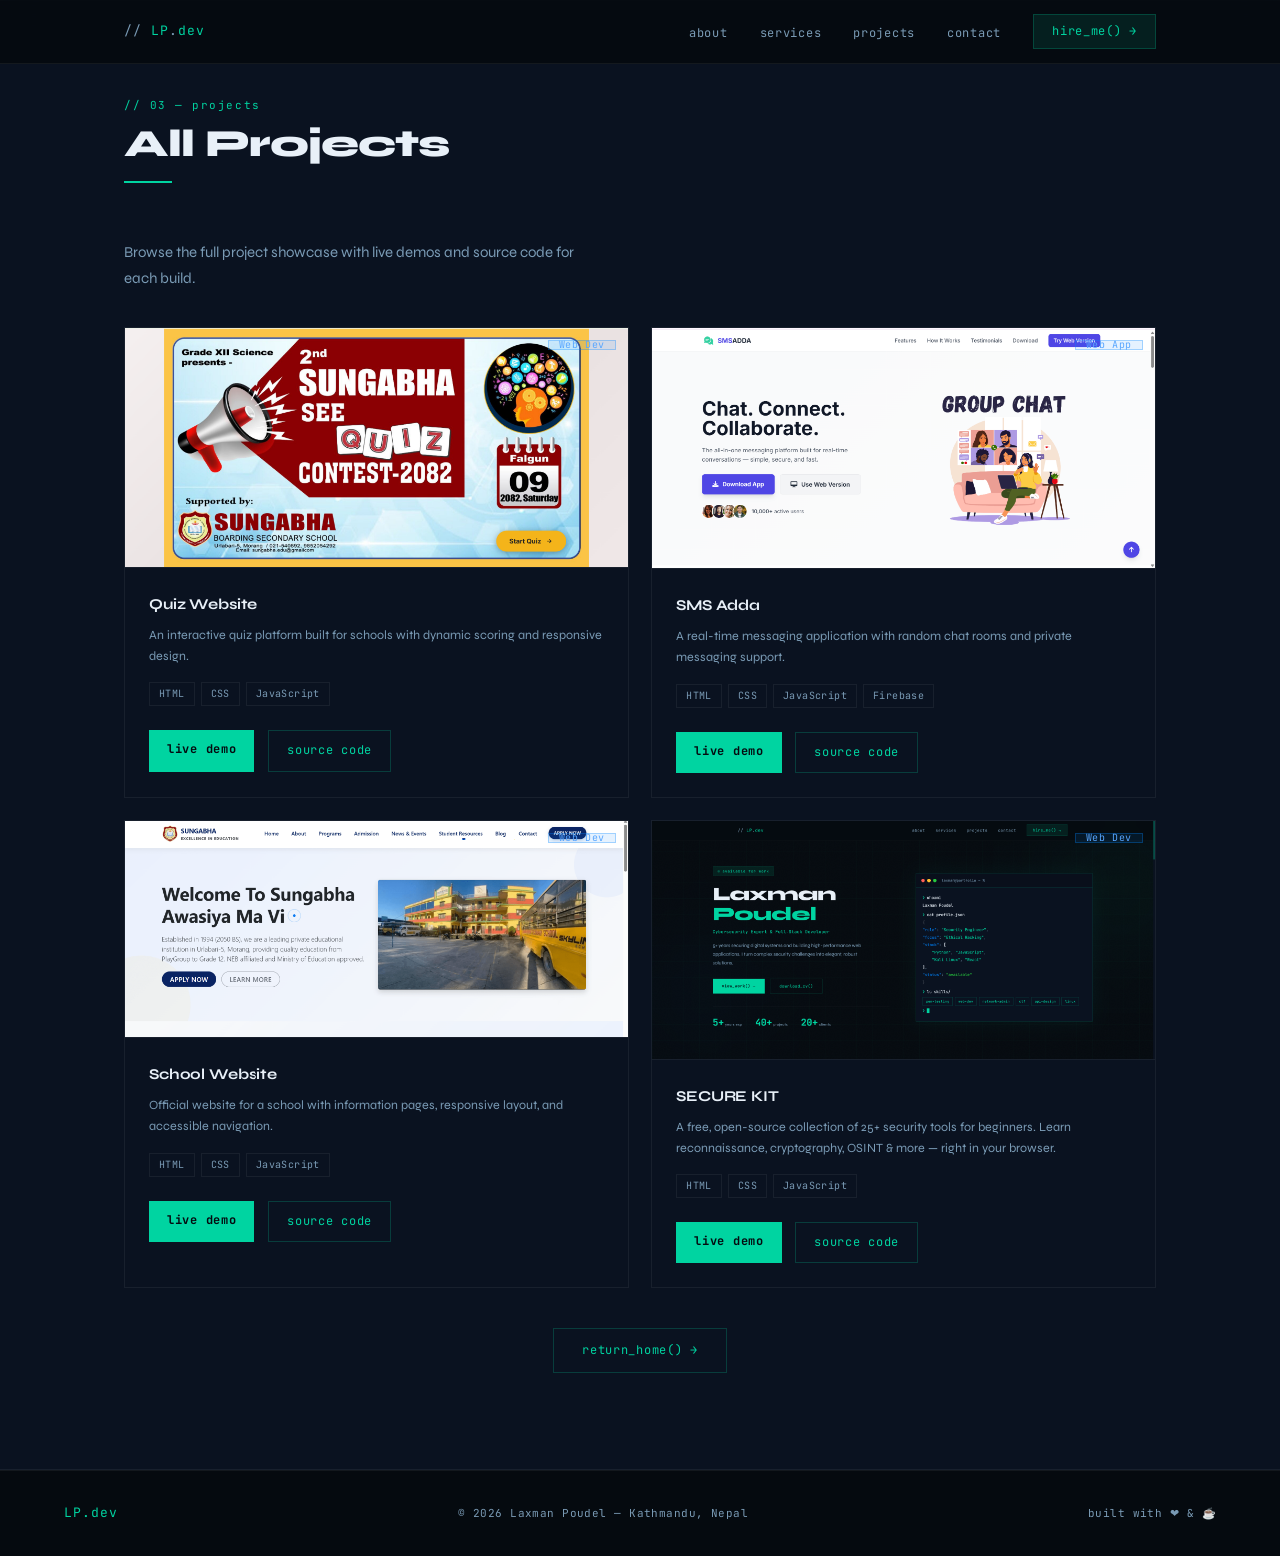
==== commit c7bb6437: "Update projects.html" ====
--- a/projects.html
+++ b/projects.html
@@ -225,20 +225,21 @@
 
           <article class="proj-card" role="listitem">
             <div class="proj-img" aria-hidden="true">
-              <img src="images/project_04.png" alt="Portfolio Website Project" loading="lazy" decoding="async" />
+              <img src="images/project_04.png" alt="secure kit" loading="lazy" decoding="async" />
               <span class="proj-badge badge-web">Web Dev</span>
             </div>
             <div class="proj-body">
-              <h3 class="proj-title">Portfolio Website</h3>
-              <p class="proj-desc">
-                A polished personal portfolio showcasing projects, skills, and a contact section with modern UI.
+              <h3 class="proj-title">SECURE KIT </h3>
+              <p class="proj-desc">
+            A free, open-source collection of 25+ security tools for beginners.
+            Learn reconnaissance, cryptography, OSINT & more — right in your browser.
               </p>
               <div class="proj-tech" role="list" aria-label="Technologies used">
                 <span role="listitem">HTML</span><span role="listitem">CSS</span><span role="listitem">JavaScript</span>
               </div>
               <div class="proj-actions">
-                <a href="https://iamlaxman.github.io/modernportfolio" class="btn-primary" target="_blank" rel="noopener noreferrer">live demo</a>
-                <a href="https://github.com/iamlaxman/modernportfolio" class="btn-outline" target="_blank" rel="noopener noreferrer">source code</a>
+                <a href="https://securekit.laxman-poudel.com.np" class="btn-primary" target="_blank" rel="noopener noreferrer">live demo</a>
+                <a href="https://github.com/iamlaxman/securekit" class="btn-outline" target="_blank" rel="noopener noreferrer">source code</a>
               </div>
             </div>
           </article>
